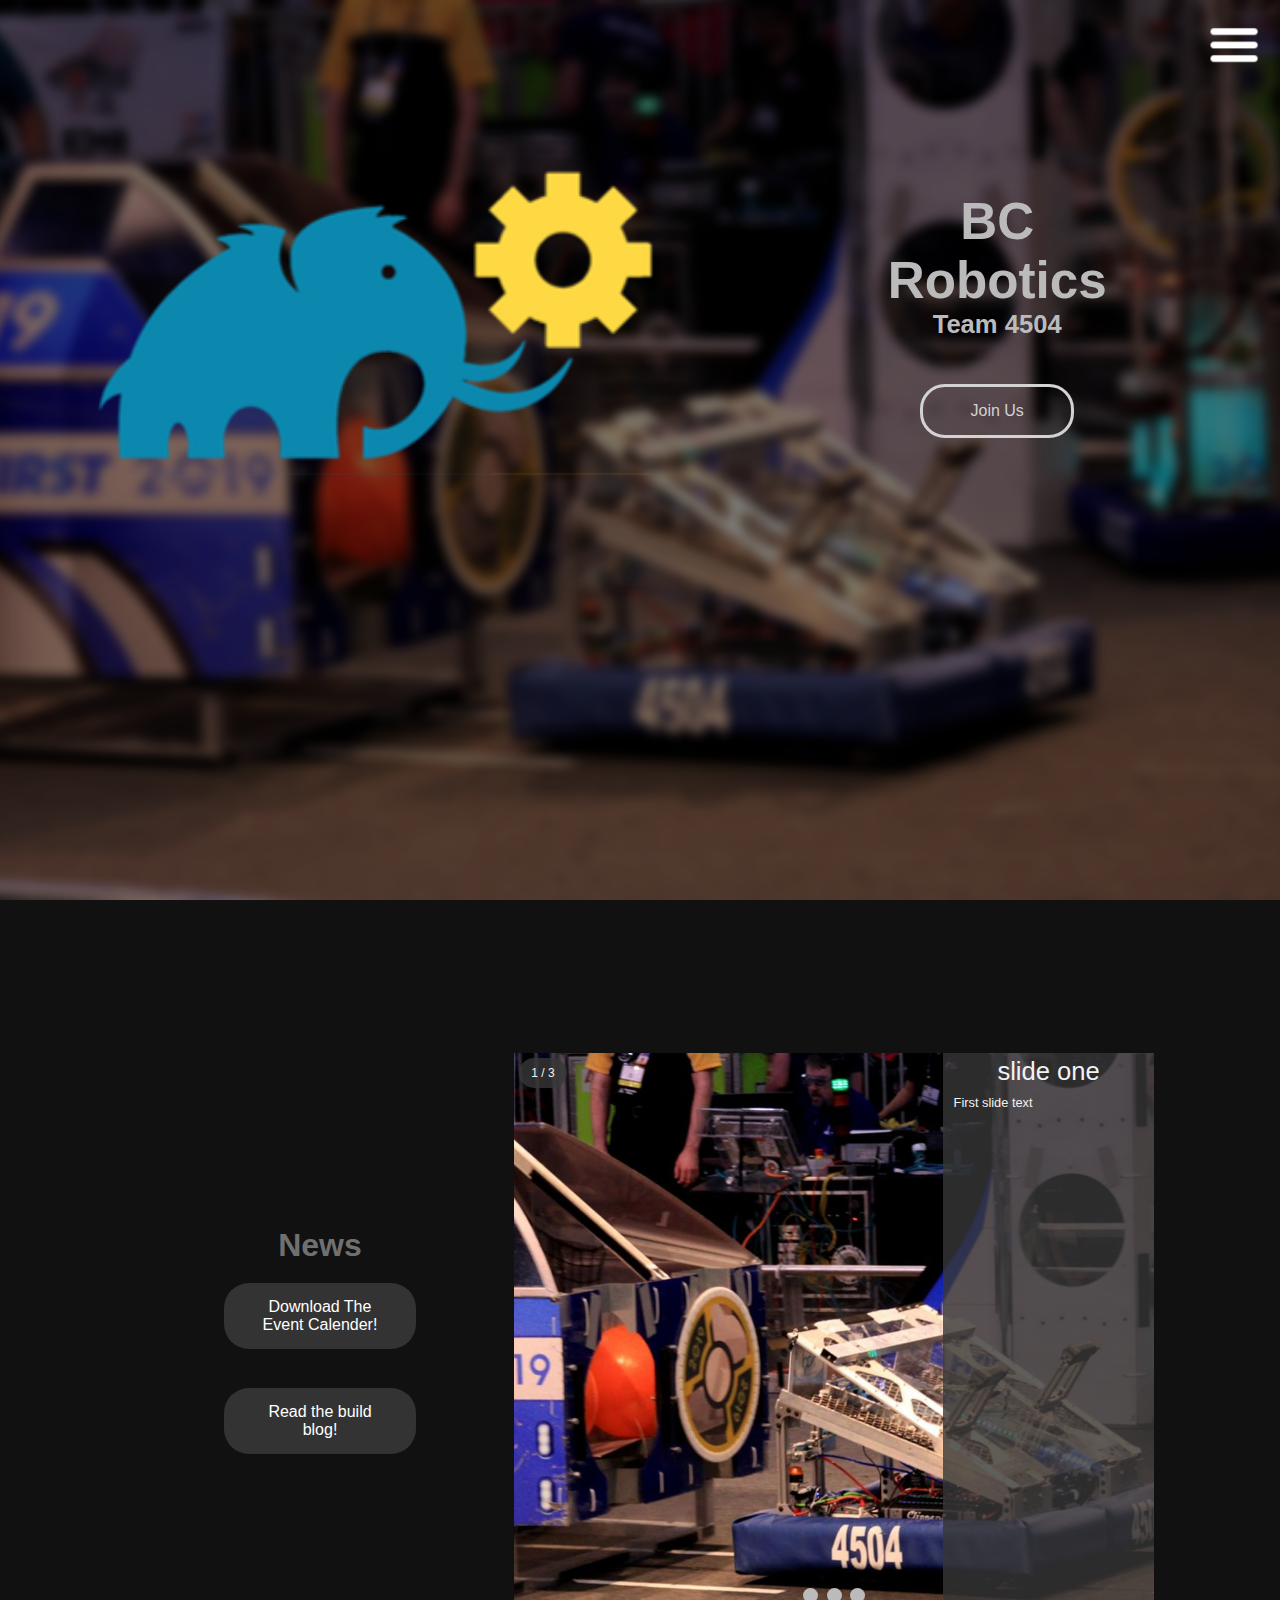
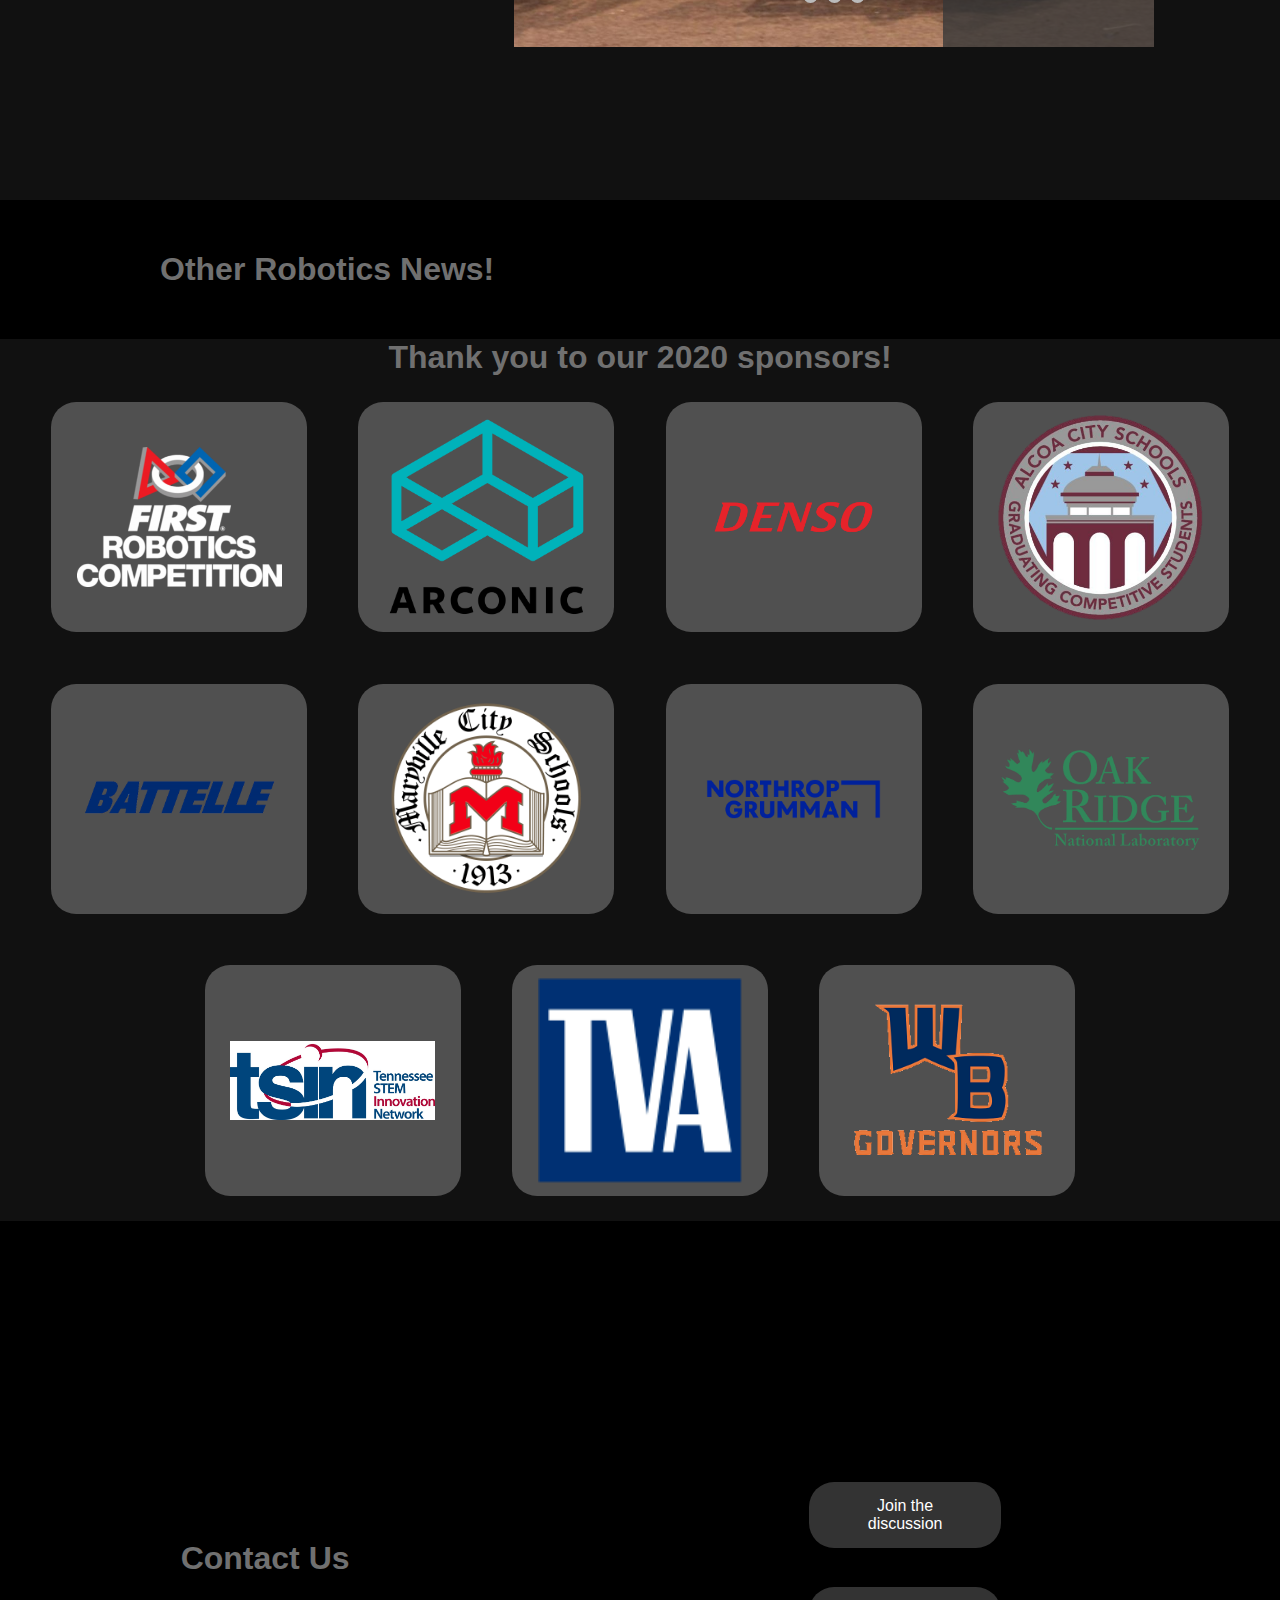
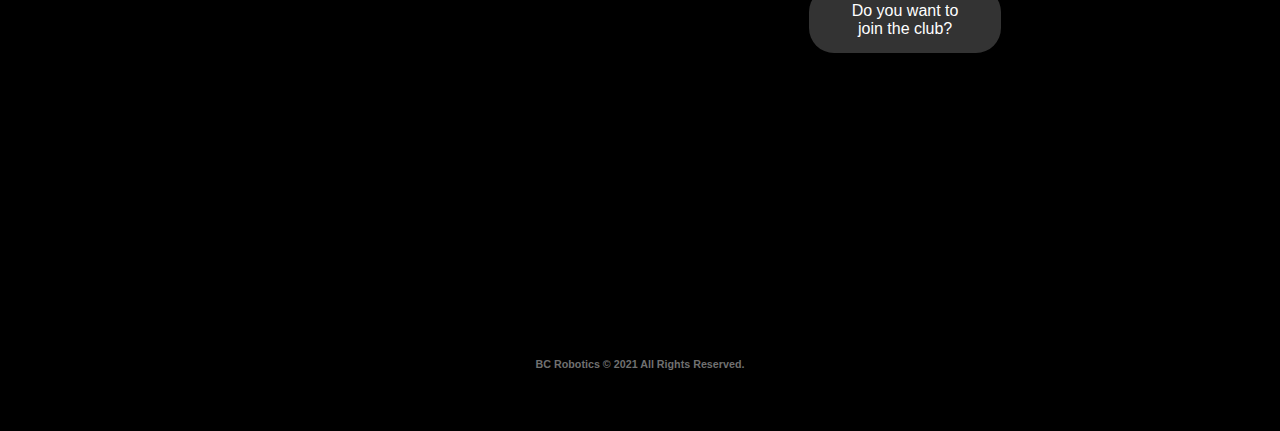
==== index.html @ b9dce3fc "Initial commit" ====
<!--
	TO-DO:
		GET OFFICIAL LOGOS
		FILL NEWS SLIDESHOW WITH CONTENT
		BETTERIZE THE BLOG PAGE?
-->
<!DOCTYPE html>
<html>
  <head>
    <meta charset="utf-8">
    <meta name="viewport" content="width=device-width">
    <title>BC Robotics</title>
		<link rel="icon" type="image/png" href="Images/4504Logos/BCRoboticsText.png">
    <link href="desktop.css" media="screen and (min-width: 900px)" rel="stylesheet" type="text/css" />
		<link href="mobile.css" media="screen and (max-width: 900px)" rel="stylesheet" type="text/css" />
  </head>
  <body id="body">
		<div id="topbar">

			<img id="hamburgerMenuIcon1" src="Images/icons/hamburgerMenuIcon.png" alt="hello">
		</div>
		<!-- navigation bar code start -->
		<div id="navbar">
			<img id="mammothLogo" src="Images/4504Logos/MammothLogo.png" alt="logo">
			<img id="hamburgerMenuIcon" src="Images/icons/hamburgerMenuIcon.png">
		</div>
		<!-- navigation bar end -->
		<div id="hamburgerMenuContainer">
			<div id="hamburgerMenu">
				<ul id="hamburgerMenuList">
					<li class="hamMenuItem"><a href="#news" class="hamburgerMenuLink">News</a></li>
					<li class="hamMenuItem"><a href="#sponsors" class="hamburgerMenuLink">Sponsors</a></li>
					<li class="hamMenuItem"><a href="https://www.thebluealliance.com/" class="hamburgerMenuLink" target="_Blank">Schedule</a></li>
					<li class="hamMenuItem"><a href="#contact" class="hamburgerMenuLink">Contact</a></li>
					<li id="joinUsHamburger" class="hamMenuItem"><a href="https://docs.google.com/forms/d/e/1FAIpQLSfBtnBe92Y_NIFXODOuqEao3xzNIFigf_Q8IIrsw1BoU9K3Dg/viewform?usp=sf_link" target="_blank" class="hamburgerMenuLink">Join Us</a></li>
					<li id="blogburg" class="hamMenuItem"><a href="Pages/blogPost/blog.html" class="hamburgerMenuLink">Blog</a></li>
				</ul>
			</div>
		</div>
		<div id="header">
			<div id="hContent">
				<img src="Images/4504Logos/MammothLogo.png" alt="logo" id="pageLogo">
				<div id="slogan">
					<h1 id="teamName">BC Robotics</h1>
					<h2 id="teamNumber">Team 4504</h2>
					<a href="https://docs.google.com/forms/d/e/1FAIpQLSfBtnBe92Y_NIFXODOuqEao3xzNIFigf_Q8IIrsw1BoU9K3Dg/viewform?usp=sf_link" target="_blank"><button id="joinUsSplash" class="rounded">Join 	Us</button></a>
				</div>
			</div>
      <!-- <img src="Images/icons/chevronDownWhite.png" alt="downarrow" id="arrowdown"> -->
		</div>
		<div id="body">
			<div id="newsDiv" class="section">
				<div id="news">
				<div id="buttonContainer">
					<h1 class="sectionTitles" id="newsTitle">News</h1>
					<div id="newsContainer">
						<button onclick="window.open('Files/cal.pdf','_blank')" type="button" id="caldown" class="newsButtons rounded">Download The Event Calender!</button>
						<button onclick="location.href='Pages/blogPost/blog.html'" type="button" id="blog" class="newsButtons rounded">Read the build blog!</button>
					</div>
				</div>
				<div id="slides-container">
					<div id="ssCounter" class="rounded">	- / - </div>
					<div class="newsText">
						<h3 id="ssTitle">Title Loading...</h3>
						<h6 id="ssText">Text Loading...</h6>
					</div>
					<div id="dotContainer" style="text-align:center">
						<span class="dot" onclick="showSlide(1)"></span> 
						<span class="dot" onclick="showSlide(2)"></span>
						<span class="dot" onclick="showSlide(3)"></span>
					</div>
				</div>
				</div>
			</div>

      <div id="externalNews">
				<div id="rssFeed">
        <h1 class="sectionTitles">Other Robotics News!</h1>
          <script src="//rss.bloople.net/?url=https%3A%2F%2Frobohub.org%2Ffeed%2F&detail=100&limit=5&type=js"></script>
				</div>
      </div> 

			<div id="sponsors">
        <div id="sponsorInfo" class="rounded">
					<h1 class="sectionTitles">Thank you to our 2020 sponsors!</h1>
        </div>
				<div id="ranks">
					<div class="sponsor rounded">
						<img src="Images/sponsors/FIRSTLogo.png" alt="First" class="sponsorImg">
					</div>
					<div class="sponsor rounded">
						<img src="Images/sponsors/arconicLogo.png" alt="Arconic" class="sponsorImg">
					</div>
					<div class="sponsor rounded">
						<img src="/Images/sponsors/densoLogo.png" alt="Denso" class="sponsorImg">
					</div>
					<div class="sponsor rounded">
						<img src="/Images/sponsors/alcoa.png" alt="Alcoa City Schools" class="sponsorImg">
					</div>
					<div class="sponsor rounded">
						<img src="/Images/sponsors/Battelle.png" alt="Battelle" class="sponsorImg">
					</div>
					<div class="sponsor rounded">
						<img src="/Images/sponsors/MCS.png" alt="Maryville City Schools" class="sponsorImg">
					</div>
					<div class="sponsor rounded">
						<img src="/Images/sponsors/northrop.png" alt="northrop" class="sponsorImg">
					</div>
					<div class="sponsor rounded">
						<img src="/Images/sponsors/oak ridge.png" alt="oak ridge national labs" class="sponsorImg">
					</div>
					<div class="sponsor rounded">
						<img src="/Images/sponsors/tsin.jpg" alt="TSIN" class="sponsorImg">
					</div>
					<div class="sponsor rounded">
						<img src="/Images/sponsors/TVA.png" alt="TVA" class="sponsorImg">
					</div>
					<div class="sponsor rounded">
						<img src="/Images/sponsors/wbGov.png" alt="William Blount High School" class="sponsorImg">
					</div>
				</div>
			</div>
			<div id="contact">
				<div id="contactContent">
					<h1 class="sectionTitles"> Contact Us</h1>
					<div id="socialLinks">
        	  <br>
						<div id="contactContainer">
							<!-- https://docs.google.com/forms/d/e/1FAIpQLSfBtnBe92Y_NIFXODOuqEao3xzNIFigf_Q8IIrsw1BoU9K3Dg/viewform?usp=sf_link -->
							<button onclick=" window.open('https://www.chiefdelphi.com/','_blank')" 	type="button" id="discussion" class="contactButtons rounded">Join the 	discussion</button>
							<button onclick="window.open('https://docs.google.com/forms/d/e/1FAIpQLSfBtnBe92Y_NIFXODOuqEao3xzNIFigf_Q8IIrsw1BoU9K3Dg/viewform?usp=sf_link','_blank')" 	type="button" id="discussion" class="contactButtons rounded">Do you want to join the club?</button>
						</div>
					</div>
				</div>
			</div>
		</div>
    <div id="footer">
 		 <h6 class="footerText">BC Robotics © 2021 All Rights Reserved.</h6>
		</div>
		<script src="script.js"></script>
  </body>
</html>
---- desktop.css ----
/* YELLOW: #FED548 */
/* BLUE: #0C88AE */
*{
	padding: 0px;
	margin: 0px;
  font-family: -apple-system, BlinkMacSystemFont, 'Segoe UI', Roboto, Oxygen, Ubuntu, Cantarell, 'Open Sans', 'Helvetica Neue', sans-serif;
	/* border: 1px solid #ff0000; */
}

.rounded{
	border-radius: 25px;
}

.section{
	height: 100vh;
}

.sectionTitles{
	color: #707070;
}

#logos{
	display: flex;
}

#mammothLogo{
	height:100%
}

#topbar{
	display: flex;
	justify-content: space-around;
	height: 10vh;
	width: 100%;
  top: 0px;
  z-index: 3;
  position: fixed;
}

/* this */
#navbar{
	display: flex;
	/* display: none; */
	justify-content: space-around;
	align-content: center;
	height: 10vh;
	width: 100%;
	top: -1200px;
  position: fixed;
	z-index: 3;
  font-family: -apple-system, BlinkMacSystemFont, 'Segoe UI', Roboto, Oxygen, Ubuntu, Cantarell, 'Open Sans', 'Helvetica Neue', sans-serif;
}

#hamburgerMenuList{
	list-style-type: none;
	padding-right: 1vw;
}
.hamburgerMenuLink{
	display: block;
  padding: 8px;
	height: 4vh;
	align-content: center;
  color: whitesmoke;
	text-decoration: none;
	font-size: 32px;	/* merged from hamburgerMenuItem class */
}

.hamburgerMenuLink:hover {
	background-color: rgba(30,30,30, 0.80);
}

#hamburgerMenuIcon1 {
 height: 6vh;
 z-index: 5;
 margin-top: auto;
 margin-bottom: auto;
 margin-left: auto;
 margin-right: 1.5vw;
 cursor: pointer;
}

#hamburgerMenuIcon {
 height: 6vh;
 z-index: 5;
 margin-top: auto;
 margin-bottom: auto;
 margin-left: auto;
 margin-right: 1.5vw;
 cursor: pointer;
 min-width: 50px;
}

#hamburgerMenuContainer {
	position: fixed;
	display: inherit;
	z-index: 2;
	right: 0vw;
}

#hamburgerMenu {
	position: sticky;
	display: none; 
	width: 25vw;
	padding-top: 10vh; /*If the top padding is unwanted, change this to "top: 10vh" */
	background-color: rgba(55,55,55, 0.80);
}

.hamMenuItem{
	padding-top: 5px;
	padding-bottom
}


#header{
	background-image: url('/Images/4504RobotBackground.png');
	/* background-color: #0C88AE; */
	background-color: #000000;
  background-repeat: no-repeat;
	background-size: cover;
	background-position: center bottom;
	background-attachment: fixed;
	height: 100vh;
	/* align-self: center; */
}

/* removed in html */
/* #arrowdown {
	display: block;
	position: fixed;
	margin-left: auto;
	margin-right: auto;
	margin-top: auto;
  width: 60px;
} */

#hContent{
	display: flex;
	align-items: center;
	justify-content: space-between;
	text-align: center;
	/* margin-bottom: -12vh; */
	padding-left: 5vw;
}

#slogan{
	margin: 15vw;
	/* width:  */
	color: lightgray;
}

#slogan h1{
	font-size: 4vw;
	color: #bbbbbb;
}

#slogan h2{
	font-size: 2vw;
	color: #bbbbbb;
}

#pageLogo{
	height: 25vw;
}

#joinUsSplash{
	font-size: 16px;
	margin-top: 5vh;
	padding: 15px 32px;
	text-align: center;
	width: 12vw;
	background: unset;
	border-color: lightgray;
	border: 3px;
	border-style: solid;
	color: lightgray;
	cursor: pointer;
}

#newsDiv{
	background-color: #111111;
	display: flex;
	align-items: center;
	justify-content: center;
	height: 100vh;
}

#news{
	background-color: #111111;
	display: flex;
	align-items: center;
	justify-content: space-between;
	/* height: 75vh; */
	text-align: center;
	padding-left: 5vw;
	padding-right: 5vw;
	padding-top: 0px;
	padding-bottom: 0px;
}

.newsButtons{
	background-color: #333333;
	width: 15vw;
	cursor: pointer;
  border: none;
  color: white;
  padding: 15px 32px;
  margin: 5%;
  text-align: center;
  text-decoration: none;
  display: inline-block;
  font-size: 16px;
}

#newsTitle{
	padding-left: 10vw;
	padding-right: 10vw;
}

#slides-container {
 	background-image: url("Images/photos/robo.jpg");
 	height: 66vh;
 	width: 50vw;
 	background-size: cover;
 	background-position: center;
  background-repeat: no-repeat;
  max-width: 1000px;
  position: relative;
  margin: auto;
}

.newsText {
  color: #f2f2f2;
  font-size: 15px;
  position: absolute;
	display: block;
	top: 0px;
	margin-left: 67%;
  width: 33%;
	height:  100%;
	max-height: 1000px;
  text-align: center;
	padding-bottom: auto;
	background-color: rgba(55,55,55, 0.80);
	
}

/* Number text (1/3 etc) */
#ssCounter {
  color: #f2f2f2;
	background-color: rgba(55,55,55, 0.80);
  font-size: 12px;
  padding: 8px 12px;
  position: absolute;
  margin-top: 5px;
	margin-left: 5px;
}

#ssTitle {
	font: 1em arial;
	display: block;
	position: relative;
	font-size: 2vw;
	margin-top: 2%;
	margin-bottom: 4%;
	margin-left: auto;
	margin-right: auto;
	width: 90%;
	text-align: center;
}

#ssText {
	font: 1em arial;
	display: block;
	position: relative;
	font-size: 1vw;
	margin: auto;
	width: 90%;
	height: 80%;
	padding-left: 0.5vw;
	padding-right: 0.5vw;
	text-align: left;
	overflow: hidden;
	text-overflow: ellipsis;

}

#dotContainer{
	display: inline-block;
	position:relative;
	top: 90%;
}

.dot {
  cursor: pointer;
  height: 15px;
  width: 15px;
	margin: 0 2px;
  background-color: #bbb;
  border-radius: 50%;
  display: inline-block;
	position: relative;
  transition: background-color 0.6s ease;
}

.active, .dot:hover {
  background-color: #717171;
}

.fade {
  -webkit-animation-name: fade;
  -webkit-animation-duration: 1.5s;
  animation-name: fade;
  animation-duration: 1.5s;
}

@-webkit-keyframes fade {
  from {opacity: .4} 
  to {opacity: 1}
}

@keyframes fade {
  from {opacity: .4} 
  to {opacity: 1}
}

@media only screen and (max-width: 300px) {
  .prev, .next,.text {font-size: 11px}
}

#externalNews{
	display: flex;
	justify-content: center;
	background-color: #000000;
	padding: 4%
}

#rssFeed{
	width: 75vw;
}

.feed-title a:link{
	color: #808080;
}
.feed-title a:visited{
	color: #757575;
}
.feed-title a:hover{
	color: #909090;
}
.feed-title a:active{
	color: #bbbbbb;
}

.feed-item-title a:link{
	color: #808080;
}
.feed-item-title a:visited{
	color: #757575;
}
.feed-item-title a:hover{
	color: #909090;
}
.feed-item-title a:active{
	color: #bbbbbb;
}

.feed-item-desc{
	color: #707070;
}

#rssFeed p{
	color: #707070;
	margin-bottom: 3vh;
}

container{
	width: 20vw;
}

#ranks{
	display: flex;
	justify-content: center;
	flex-wrap: wrap;
}

#sponsors{
	background-color: #111111;
	text-align: center;
  font-family: -apple-system, BlinkMacSystemFont, 'Segoe UI', Roboto, Oxygen, Ubuntu, Cantarell, 'Open Sans', 'Helvetica Neue', sans-serif;
}

.brandRank{
	color: #111111;
	margin-bottom: 30%
}

.sponsor{
	display: flex;
	align-items: center;
	justify-content: center;
	width: 20vw;
	height: 18vw;
	background-color: #505050;
	margin: 2%;
}

.sponsorImg{
	width: 80%;
}

#contact{
	widows: 100%;
	height: 75vh;
	text-align: center;
}

#contactContent{
	display: flex;
	justify-content: space-around;
	align-items: center;
	background-color: #000000;
	border: none;
  text-decoration: none;
	width: 100%;
	height: 100%;
}

.contactButtons{
	background-color: #333333;
	width: 15vw;
	cursor: pointer;
  border: none;
  color: white;
  padding: 15px 32px;
  margin: 5%;
  text-align: center;
  text-decoration: none;
  display: inline-block;
  font-size: 16px;

}

#socialList{
	list-style-type: none;
}

.socialItem{
	font-size: 42px;
}

.socialLogo{
	width: 2vw;
}


#footer {
	display: flex;
	align-items: center;
	background-color: black;
  justify-content: center;
	height: 15vh;
  font-family: -apple-system, BlinkMacSystemFont, 'Segoe UI', Roboto, Oxygen, Ubuntu, Cantarell, 'Open Sans', 'Helvetica Neue', sans-serif;
}

.footerText{
	color: #707070;
}
---- mobile.css ----
/* YELLOW: #FED548 */
/* BLUE: #0C88AE */
*{
	padding: 0px;
	margin: 0px;
  font-family: -apple-system, BlinkMacSystemFont, 'Segoe UI', Roboto, Oxygen, Ubuntu, Cantarell, 'Open Sans', 'Helvetica Neue', sans-serif;
	/* border: 1px solid #ff0000; */
}

.rounded{
	border-radius: 25px;
}

.section{
	height: 100vh;
	min-height: 120vw;
}

.sectionTitles{
	color: #707070;
}

#logos{
	display: flex;
}

#mammothLogo{
	height:100%
}

/* removed in html
#arrowdown {
	display: flex;
	align-items: center;
  width: 60px;

} */


#topbar{
	display: flex;
	justify-content: space-around;
	height: 10vh;
	width: 100%;
  top: 0px;
  z-index: 3;
  position: fixed;
}

/* this */
#navbar{
	display: flex;
	/* display: none; */
	justify-content: space-around;
	align-content: center;
	height: 10vh;
	width: 100%;
	top: -1200px;
  position: fixed;
	z-index: 3;
  font-family: -apple-system, BlinkMacSystemFont, 'Segoe UI', Roboto, Oxygen, Ubuntu, Cantarell, 'Open Sans', 'Helvetica Neue', sans-serif;
}

#hamburgerMenuList{
	list-style-type: none;
	padding-right: 1vw;
}
.hamburgerMenuLink{
	display: block;
	text-align: center;
  padding: 8px;
	height: 4vh;
	align-content: center;
  color: whitesmoke;
	text-decoration: none;
	font-size: 32px;	/* merged from hamburgerMenuItem class */
}

.hamburgerMenuLink:hover {
	background-color: rgba(30,30,30, 0.80);
}

#hamburgerMenuIcon1 {
 height: 6vh;
 z-index: 5;
 margin-top: auto;
 margin-bottom: auto;
 margin-left: auto;
 margin-right: 1.5vw;
 cursor: pointer;
}

#hamburgerMenuIcon {
 height: 6vh;
 z-index: 5;
 margin-top: auto;
 margin-bottom: auto;
 margin-left: auto;
 margin-right: 1.5vw;
 cursor: pointer;
}

#hamburgerMenuContainer {
	position: fixed;
	display: inherit;
	z-index: 2;
	right: 0vw;
}

#hamburgerMenu {
	position: sticky;
	display: none; 
	width: 100vw;
	padding-top: 10vh; /*If the top padding is unwanted, change this to "top: 10vh" */
	background-color: rgba(55,55,55, 0.80);
}

#header{
	background-image: url('/Images/4504RobotBackground.png');
	background-color: #000000;
  background-repeat: no-repeat;
	background-size: cover;
	background-position: center bottom;
	background-attachment: fixed;
	height: 100vh;
	min-height:120vw;
	display: flex;
	align-items: center;
}

#arrowdown {
	display: block;
	margin-left: auto;
	margin-right: auto;
  width: 60px;

}

#hContent{
	text-align: center;
}



#slogan{
	margin: 15vw;
	/* width:  */
	color: lightgray;
}

#slogan h1{
	font-size: 2.5rem;
	color: #bbbbbb;
}

#slogan h2{
	font-size: 1.9rem;
	color: #bbbbbb;
}

#pageLogo{
	height: 50vw;
}

#joinUsSplash{
	font-size: 1.4rem;
	margin-top: 5vh;
	padding: 15px 32px;
	text-align: center;
	width: 35vw;
	background: unset;
	border-color: lightgray;
	border: 3px;
	border-style: solid;
	color: lightgray;
	cursor: pointer;
}

#newsDiv{
	background-color: #111111;
	display: flex;
	align-items: center;
	justify-content: center;
	height: 100vh;
}

#news{
	align-content: center;
	text-align: center;
	/* padding-left: 5vw;
	padding-right: 5vw;
	padding-top: 0px;
	padding-bottom: 0px; */
}

#newsTitle{
	padding-left: 10vw;
	padding-right: 10vw;
}

.newsButtons{
	background-color: #333333;
	width: 39vw;
	height: 30vw;
	cursor: pointer;
  border: none;
  color: white;
  padding: 3vw ;
  margin: 5%;
  text-align: center;
  text-decoration: none;
  display: inline-block;
  font-size: 5vw;
}

/* .newsButtons{
	background-color: #333333;
	width: 35vw;
	height: 30vw;
	cursor: pointer;
  border: none;
  color: white;
  padding: 15px 32px;
  margin: 5%;
  text-align: center;
  text-decoration: none;
  display: inline-block;
  font-size: 4vw;
}
 */

#slides-container {
 	background-image: url("Images/photos/robo.jpg");
 	height: 60vh;
 	width: 80vw;
 	background-size: cover;
 	background-position: center;
  background-repeat: no-repeat;
  position: relative;
  margin: auto;
}

/* original from desktop

#slides-container {
 	background-image: url("Images/photos/robo.jpg");
 	height: 66vh;
 	width: 50vw;
 	background-size: cover;
 	background-position: center;
  background-repeat: no-repeat;
  max-width: 1000px;
  position: relative;
  margin: auto;
}
 */


.newsText {
  color: #f2f2f2;
  font-size: 15px;
  position: absolute;
	display: block;
  width: 100%;
	top: 50%;
	height: 50%;
  text-align: center;
	background-color: rgba(55,55,55, 0.80);
	
}

#newsContainer{
	display: flex;
	align-content: center;
}

/* Number text (1/3 etc) */
#ssCounter {
  color: #f2f2f2;
	background-color: rgba(55,55,55, 0.80);
  font-size: 12px;
  padding: 8px 12px;
  position: absolute;
  margin-top: 5px;
	margin-left: 5px;
}

#ssTitle {
	font: 1em arial;
	display: block;
	position: relative;
	font-size: 7.5vw;
	margin-top: 2%;
	margin-bottom: 4%;
	margin-left: auto;
	margin-right: auto;
	width: 90%;
	text-align: center;
}

#ssText {
	font: 1em arial;
	display: block;
	position: relative;
	font-size: 6vw;
	margin: auto;
	width: 90%;
	height: 80%;
	padding-left: 0.5vw;
	padding-right: 0.5vw;
	text-align: left;
	overflow: hidden;
	text-overflow: ellipsis;

}

#dotContainer{
	background-color: rgba(55,55,55, 0.80);
	border-radius: 25px;
  font-size: 12px;
  padding: 7px 12px;
	width: 81px;
  position: relative;
	top: 5px;
	margin-right: 5px;
	margin-left: auto;
	justify-content: space-between;
}

/*
#dotContainer{
	display: inline-block;
	position:relative;
	top: 90%;
}
*/

.dot {
  cursor: pointer;
  height: 15px;
  width: 15px;
	margin: 0 2px;
  background-color: #bbb;
  border-radius: 50%;
  display: inline-block;
	position: relative;
  transition: background-color 0.6s ease;
}

.active, .dot:hover {
  background-color: #717171;
}

.fade {
  -webkit-animation-name: fade;
  -webkit-animation-duration: 1.5s;
  animation-name: fade;
  animation-duration: 1.5s;
}

@-webkit-keyframes fade {
  from {opacity: .4} 
  to {opacity: 1}
}

@keyframes fade {
  from {opacity: .4} 
  to {opacity: 1}
}

@media only screen and (max-width: 300px) {
  .prev, .next,.text {font-size: 11px}
}

#externalNews{
	display: flex;
	justify-content: center;
	background-color: #000000;
	padding: 4%
}

#rssFeed{
	width: 75vw;
}

.feed-title a:link{
	color: #808080;
}
.feed-title a:visited{
	color: #757575;
}
.feed-title a:hover{
	color: #909090;
}
.feed-title a:active{
	color: #bbbbbb;
}

.feed-item-title a:link{
	color: #808080;
}
.feed-item-title a:visited{
	color: #757575;
}
.feed-item-title a:hover{
	color: #909090;
}
.feed-item-title a:active{
	color: #bbbbbb;
}

.feed-item-desc{
	color: #707070;
}

#rssFeed p{
	color: #707070;
	margin-bottom: 3vh;
}

container{
	width: 20vw;
}

#ranks{
	display: flex;
	justify-content: center;
	flex-wrap: wrap;
}

#sponsors{
	background-color: #111111;
	text-align: center;
  font-family: -apple-system, BlinkMacSystemFont, 'Segoe UI', Roboto, Oxygen, Ubuntu, Cantarell, 'Open Sans', 'Helvetica Neue', sans-serif;
}

.brandRank{
	color: #111111;
	margin-bottom: 30%
}

.sponsor{
	display: flex;
	align-items: center;
	justify-content: center;
	/* 20 */
	width: 40vw;
	/* 18 */
	height: 33vw;
	/* padding: 100%; */
	background-color: #505050;
	margin: 2%;
}

.sponsorImg{
	width: 80%;
}

#contact{
	display: flex;
	justify-content: space-around;
	align-items: center;
	/* text-align: center; */
	background-color: #000000;
	border: none;
  text-decoration: none;
	height: 75vh;
}

#contactContent{
	text-align: center;
}

.contactButtons{
	background-color: #333333;
	width: 35vw;
	height: 30vw;
	cursor: pointer;
  border: none;
  color: white;
  /* padding: 15px 32px; */
	/* padding: auto; */
  margin: 5%;
  text-align: center;
  text-decoration: none;
  display: inline-block;
  font-size: 5vw;
}

#contactContainer{
	display: flex;
	justify-content: center;
	/* align-items: center; */
}

#socialList{
	list-style-type: none;
}

.socialItem{
	font-size: 42px;
}

.socialLogo{
	width: 2vw;
}


#footer {
	display: flex;
	align-items: center;
	background-color: black;
  justify-content: center;
	height: 15vh;
  font-family: -apple-system, BlinkMacSystemFont, 'Segoe UI', Roboto, Oxygen, Ubuntu, Cantarell, 'Open Sans', 'Helvetica Neue', sans-serif;
}

.footerText{
	color: #707070;
}
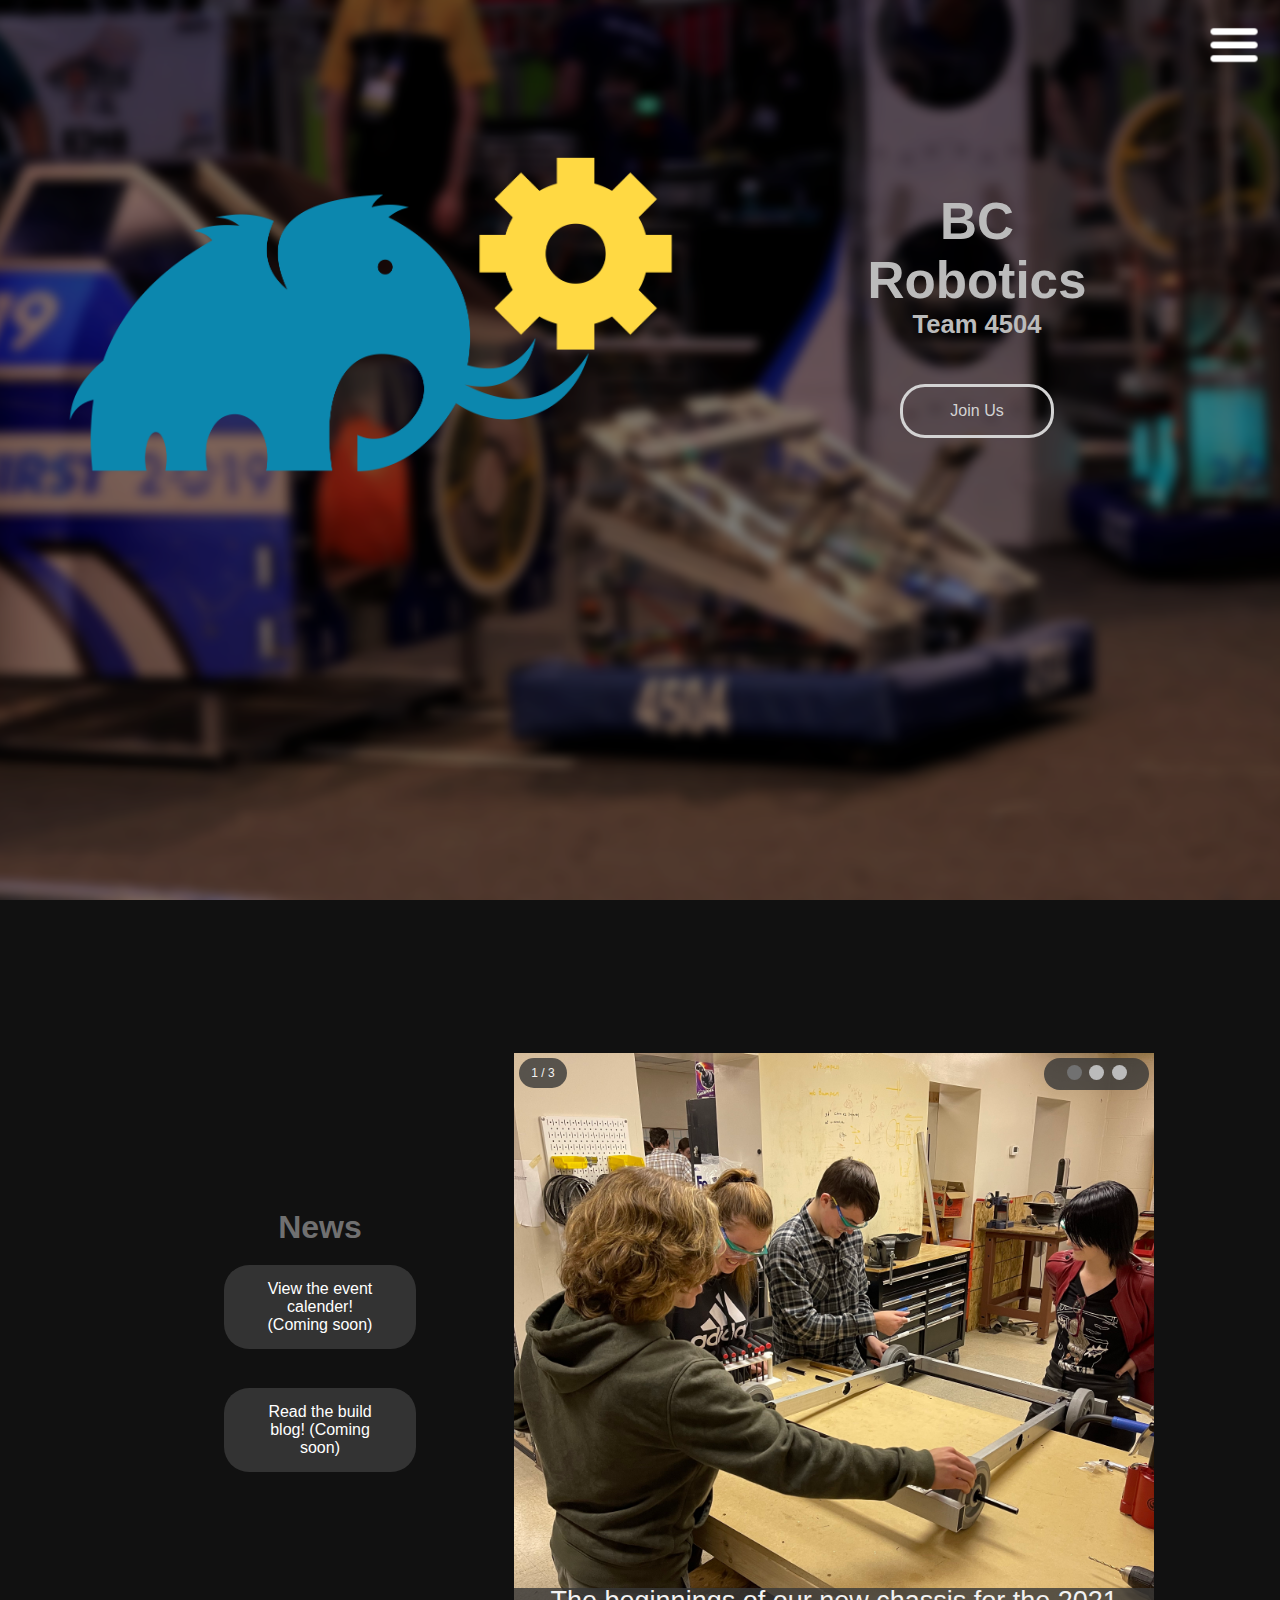
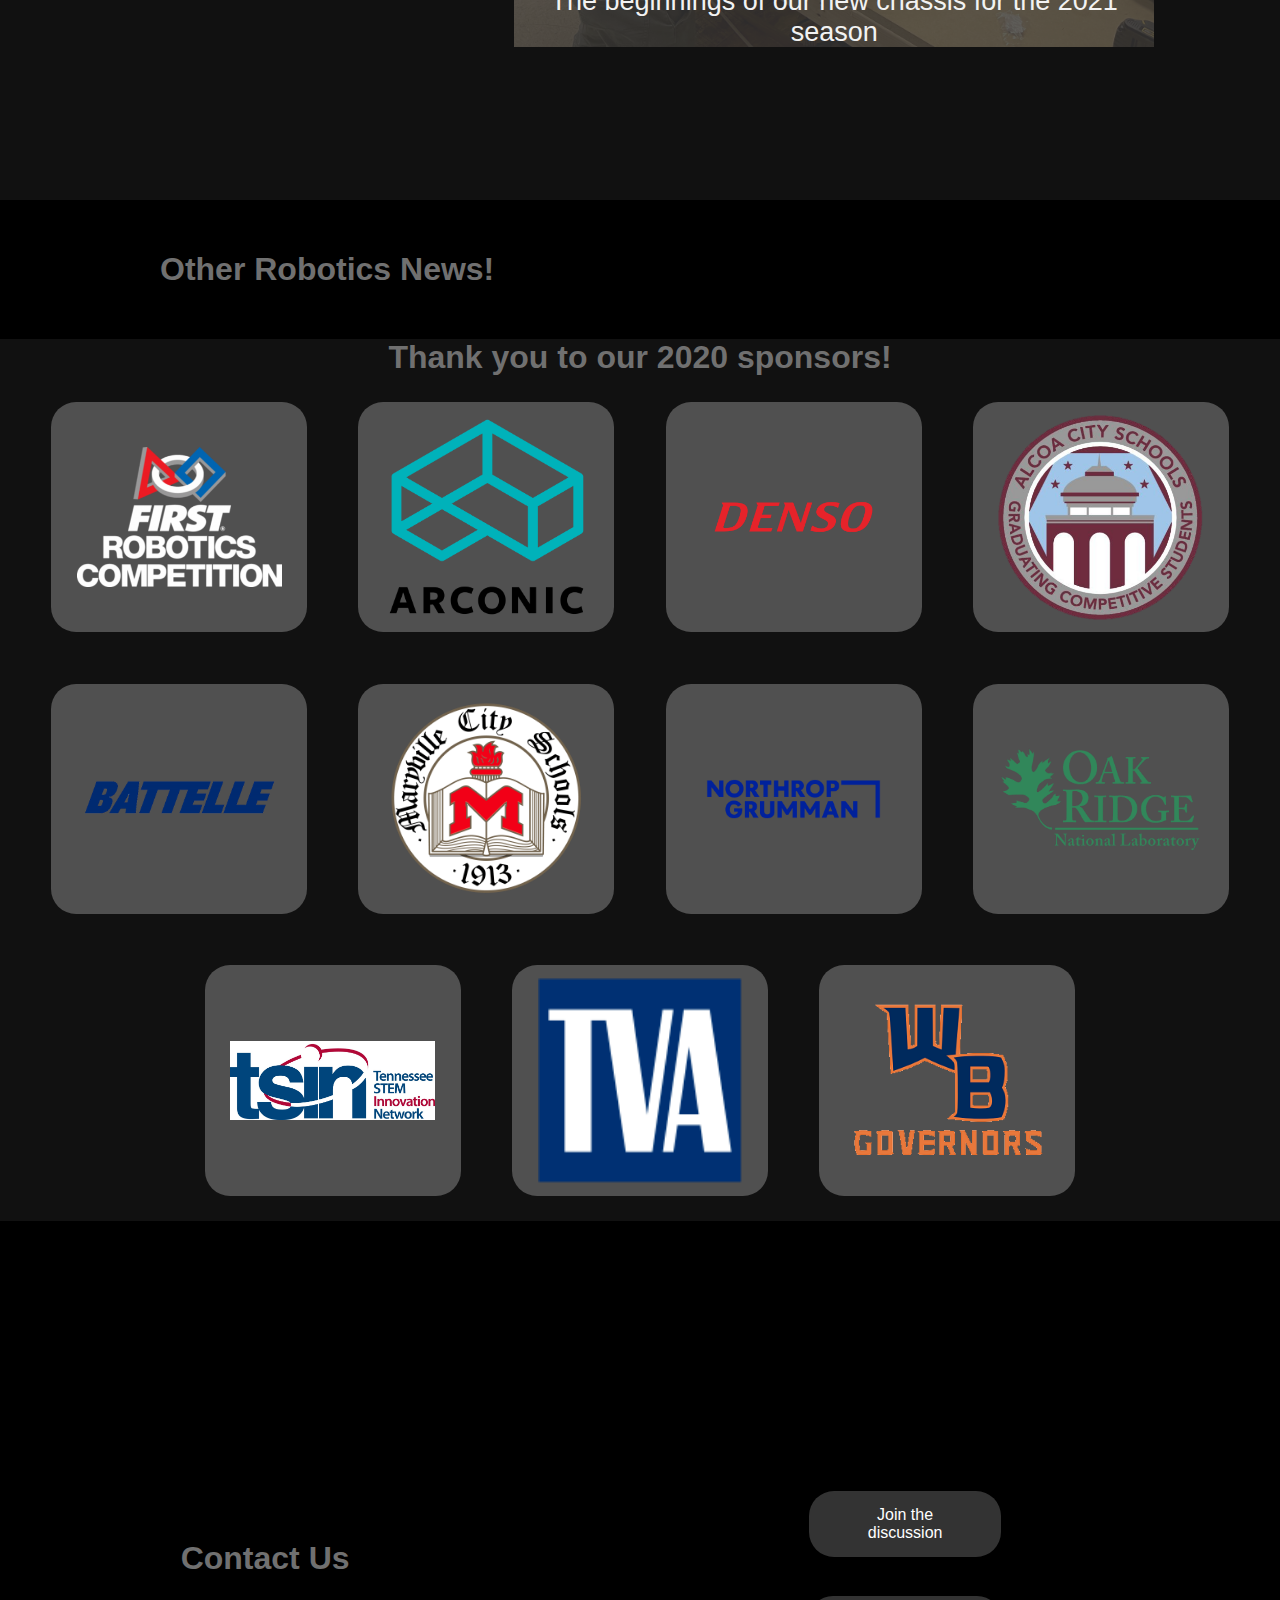
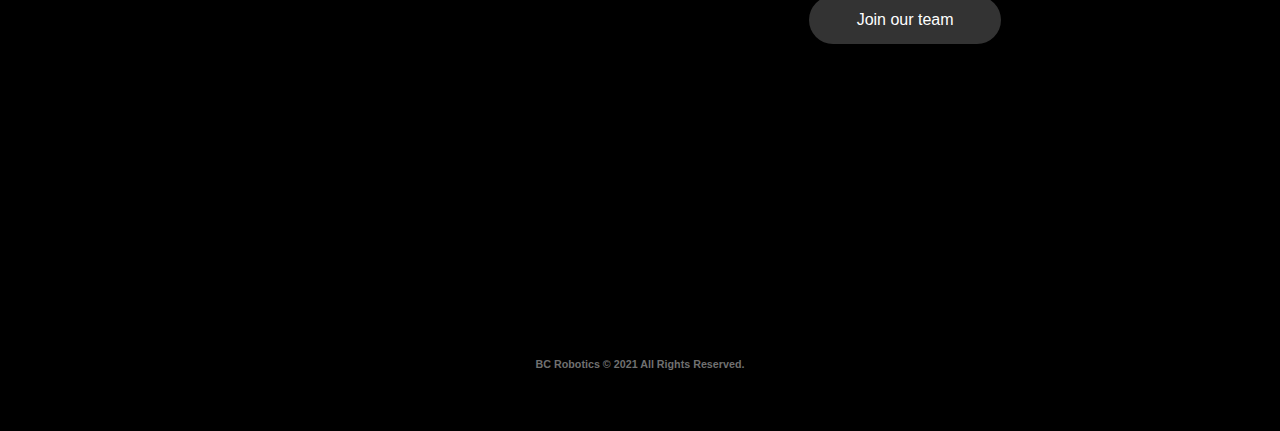
==== commit f000fbd3: "EVERYTHING!!!" ====
--- a/index.html
+++ b/index.html
@@ -1,42 +1,48 @@
 <!--
-	TO-DO:
-		GET OFFICIAL LOGOS
-		FILL NEWS SLIDESHOW WITH CONTENT
-		BETTERIZE THE BLOG PAGE?
--->
+#		    _/  _/    _/_/_/_/    _/    _/  _/   
+#		   _/  _/    _/        _/  _/  _/  _/    
+#		  _/_/_/_/  _/_/_/    _/  _/  _/_/_/_/   
+#		     _/          _/  _/  _/      _/      
+#		    _/    _/_/_/      _/        _/  
+ -->
+
 <!DOCTYPE html>
 <html>
   <head>
     <meta charset="utf-8">
     <meta name="viewport" content="width=device-width">
     <title>BC Robotics</title>
-		<link rel="icon" type="image/png" href="Images/4504Logos/BCRoboticsText.png">
+		<link rel="icon" type="image/png" href="Images/4504Logos/LogoStackNoMammoth.png">
     <link href="desktop.css" media="screen and (min-width: 900px)" rel="stylesheet" type="text/css" />
 		<link href="mobile.css" media="screen and (max-width: 900px)" rel="stylesheet" type="text/css" />
   </head>
+
+
+
   <body id="body">
+		<!-- TOPBAR ########################################-->
 		<div id="topbar">
-
 			<img id="hamburgerMenuIcon1" src="Images/icons/hamburgerMenuIcon.png" alt="hello">
 		</div>
-		<!-- navigation bar code start -->
+		<!-- NAVBAR ########################################-->
 		<div id="navbar">
-			<img id="mammothLogo" src="Images/4504Logos/MammothLogo.png" alt="logo">
+			<img id="mammothLogo" src="Images/4504Logos/MammothLogoWhite.png" alt="logo">
 			<img id="hamburgerMenuIcon" src="Images/icons/hamburgerMenuIcon.png">
 		</div>
-		<!-- navigation bar end -->
+		<!-- HAMBURGER MENU ########################################-->
 		<div id="hamburgerMenuContainer">
 			<div id="hamburgerMenu">
-				<ul id="hamburgerMenuList">
-					<li class="hamMenuItem"><a href="#news" class="hamburgerMenuLink">News</a></li>
-					<li class="hamMenuItem"><a href="#sponsors" class="hamburgerMenuLink">Sponsors</a></li>
-					<li class="hamMenuItem"><a href="https://www.thebluealliance.com/" class="hamburgerMenuLink" target="_Blank">Schedule</a></li>
-					<li class="hamMenuItem"><a href="#contact" class="hamburgerMenuLink">Contact</a></li>
-					<li id="joinUsHamburger" class="hamMenuItem"><a href="https://docs.google.com/forms/d/e/1FAIpQLSfBtnBe92Y_NIFXODOuqEao3xzNIFigf_Q8IIrsw1BoU9K3Dg/viewform?usp=sf_link" target="_blank" class="hamburgerMenuLink">Join Us</a></li>
-					<li id="blogburg" class="hamMenuItem"><a href="Pages/blogPost/blog.html" class="hamburgerMenuLink">Blog</a></li>
-				</ul>
+				<a href="#news" class="hamburgerMenuLink">News</a>
+				<a href="#sponsors" class="hamburgerMenuLink">Sponsors</a>
+				<a href="https://www.thebluealliance.com/" class="hamburgerMenuLink" target="_Blank">Schedule</a>
+				<a href="#contact" class="hamburgerMenuLink">Contact</a></li>
+				<a href="https://docs.google.com/forms/d/e/1FAIpQLSfBtnBe92Y_NIFXODOuqEao3xzNIFigf_Q8IIrsw1BoU9K3Dg/viewform?usp=sf_link" target="_blank" id="joinUsHamburger" class="hamburgerMenuLink">Join Us</a>
+				<a id="blogburg" class="hamburgerMenuLink">Blog (Coming soon)</a>
+				<!-- When build block is released, add href="Pages/blogPost/blog.html" to the line above and remove disabled class -->
 			</div>
 		</div>
+
+		<!-- HEADER ########################################-->
 		<div id="header">
 			<div id="hContent">
 				<img src="Images/4504Logos/MammothLogo.png" alt="logo" id="pageLogo">
@@ -48,14 +54,18 @@
 			</div>
       <!-- <img src="Images/icons/chevronDownWhite.png" alt="downarrow" id="arrowdown"> -->
 		</div>
+
 		<div id="body">
+			<!-- NEWS ########################################-->
 			<div id="newsDiv" class="section">
 				<div id="news">
 				<div id="buttonContainer">
 					<h1 class="sectionTitles" id="newsTitle">News</h1>
 					<div id="newsContainer">
-						<button onclick="window.open('Files/cal.pdf','_blank')" type="button" id="caldown" class="newsButtons rounded">Download The Event Calender!</button>
-						<button onclick="location.href='Pages/blogPost/blog.html'" type="button" id="blog" class="newsButtons rounded">Read the build blog!</button>
+						<button type="button" id="caldown" class="newsButtons rounded disabled">View the event calender! (Coming soon)</button>
+						<!-- When event calander is released, add onclick="window.open('Files/cal.pdf','_blank')" to the line above and remove disabled class -->
+						<button type="button" id="blog" class="newsButtons rounded disabled">Read the build blog! (Coming soon)</button>
+						<!-- When build blog is released, add onclick="location.href='Pages/blogPost/blog.html'" to the line above and remove disabled class -->
 					</div>
 				</div>
 				<div id="slides-container">
@@ -73,6 +83,7 @@
 				</div>
 			</div>
 
+			<!-- EXTERNAL NEWS ########################################-->
       <div id="externalNews">
 				<div id="rssFeed">
         <h1 class="sectionTitles">Other Robotics News!</h1>
@@ -80,6 +91,7 @@
 				</div>
       </div> 
 
+			<!-- SPONSORS ########################################-->
 			<div id="sponsors">
         <div id="sponsorInfo" class="rounded">
 					<h1 class="sectionTitles">Thank you to our 2020 sponsors!</h1>
@@ -120,6 +132,8 @@
 					</div>
 				</div>
 			</div>
+
+			<!-- CONTACT ########################################-->
 			<div id="contact">
 				<div id="contactContent">
 					<h1 class="sectionTitles"> Contact Us</h1>
@@ -128,12 +142,14 @@
 						<div id="contactContainer">
 							<!-- https://docs.google.com/forms/d/e/1FAIpQLSfBtnBe92Y_NIFXODOuqEao3xzNIFigf_Q8IIrsw1BoU9K3Dg/viewform?usp=sf_link -->
 							<button onclick=" window.open('https://www.chiefdelphi.com/','_blank')" 	type="button" id="discussion" class="contactButtons rounded">Join the 	discussion</button>
-							<button onclick="window.open('https://docs.google.com/forms/d/e/1FAIpQLSfBtnBe92Y_NIFXODOuqEao3xzNIFigf_Q8IIrsw1BoU9K3Dg/viewform?usp=sf_link','_blank')" 	type="button" id="discussion" class="contactButtons rounded">Do you want to join the club?</button>
+							<button onclick="window.open('https://docs.google.com/forms/d/e/1FAIpQLSfBtnBe92Y_NIFXODOuqEao3xzNIFigf_Q8IIrsw1BoU9K3Dg/viewform?usp=sf_link','_blank')" 	type="button" id="discussion" class="contactButtons rounded">Join our team</button>
 						</div>
 					</div>
 				</div>
 			</div>
 		</div>
+
+		<!-- FOOTER ########################################-->
     <div id="footer">
  		 <h6 class="footerText">BC Robotics © 2021 All Rights Reserved.</h6>
 		</div>
--- a/desktop.css
+++ b/desktop.css
@@ -1,5 +1,10 @@
 /* YELLOW: #FED548 */
 /* BLUE: #0C88AE */
+
+
+/* Global styles ########################################*/
+
+
 *{
 	padding: 0px;
 	margin: 0px;
@@ -23,8 +28,15 @@
 	display: flex;
 }
 
+
+/* Navbar styles ########################################*/
+
+
 #mammothLogo{
-	height:100%
+	height:80%;
+	padding: 5px;
+	padding-left: 10px;
+	margin-right: auto;
 }
 
 #topbar{
@@ -37,7 +49,6 @@
   position: fixed;
 }
 
-/* this */
 #navbar{
 	display: flex;
 	/* display: none; */
@@ -51,15 +62,11 @@
   font-family: -apple-system, BlinkMacSystemFont, 'Segoe UI', Roboto, Oxygen, Ubuntu, Cantarell, 'Open Sans', 'Helvetica Neue', sans-serif;
 }
 
-#hamburgerMenuList{
-	list-style-type: none;
-	padding-right: 1vw;
-}
 .hamburgerMenuLink{
 	display: block;
   padding: 8px;
-	height: 4vh;
 	align-content: center;
+	justify-content: center;
   color: whitesmoke;
 	text-decoration: none;
 	font-size: 32px;	/* merged from hamburgerMenuItem class */
@@ -71,7 +78,7 @@
 
 #hamburgerMenuIcon1 {
  height: 6vh;
- z-index: 5;
+ z-index: 10;
  margin-top: auto;
  margin-bottom: auto;
  margin-left: auto;
@@ -81,14 +88,16 @@
 
 #hamburgerMenuIcon {
  height: 6vh;
- z-index: 5;
  margin-top: auto;
  margin-bottom: auto;
  margin-left: auto;
  margin-right: 1.5vw;
  cursor: pointer;
- min-width: 50px;
-}
+}
+
+
+/* Hamburger menu styles ########################################*/
+
 
 #hamburgerMenuContainer {
 	position: fixed;
@@ -105,10 +114,8 @@
 	background-color: rgba(55,55,55, 0.80);
 }
 
-.hamMenuItem{
-	padding-top: 5px;
-	padding-bottom
-}
+
+/* Header styles ########################################*/
 
 
 #header{
@@ -123,15 +130,6 @@
 	/* align-self: center; */
 }
 
-/* removed in html */
-/* #arrowdown {
-	display: block;
-	position: fixed;
-	margin-left: auto;
-	margin-right: auto;
-	margin-top: auto;
-  width: 60px;
-} */
 
 #hContent{
 	display: flex;
@@ -175,6 +173,10 @@
 	color: lightgray;
 	cursor: pointer;
 }
+
+
+/* News styles ########################################*/
+
 
 #newsDiv{
 	background-color: #111111;
@@ -226,6 +228,7 @@
   max-width: 1000px;
   position: relative;
   margin: auto;
+	transition: background-image 0.5s ease;
 }
 
 .newsText {
@@ -233,14 +236,12 @@
   font-size: 15px;
   position: absolute;
 	display: block;
-	top: 0px;
-	margin-left: 67%;
-  width: 33%;
-	height:  100%;
-	max-height: 1000px;
+  width: 100%;
+	height:	10%;
+	top: 90%;
   text-align: center;
-	padding-bottom: auto;
 	background-color: rgba(55,55,55, 0.80);
+	justify-content: center;
 	
 }
 
@@ -256,21 +257,20 @@
 }
 
 #ssTitle {
+	font: 100% arial;
+	display: flex;
+	position: relative;
+	font-size: 3vh;
+  justify-content: center;
+  align-items: center;
+	height: 6.6vh;
+	width: 100%;
+	text-align: center;
+}
+
+#ssText {				//Depricated
 	font: 1em arial;
-	display: block;
-	position: relative;
-	font-size: 2vw;
-	margin-top: 2%;
-	margin-bottom: 4%;
-	margin-left: auto;
-	margin-right: auto;
-	width: 90%;
-	text-align: center;
-}
-
-#ssText {
-	font: 1em arial;
-	display: block;
+	//display: block;
 	position: relative;
 	font-size: 1vw;
 	margin: auto;
@@ -281,13 +281,20 @@
 	text-align: left;
 	overflow: hidden;
 	text-overflow: ellipsis;
-
+	display: none;
 }
 
 #dotContainer{
-	display: inline-block;
-	position:relative;
-	top: 90%;
+	background-color: rgba(55,55,55, 0.80);
+	border-radius: 25px;
+  font-size: 12px;
+  padding: 7px 12px;
+	width: 81px;
+  position: relative;
+	top: 5px;
+	margin-right: 5px;
+	margin-left: auto;
+	justify-content: space-between;
 }
 
 .dot {
@@ -323,9 +330,9 @@
   to {opacity: 1}
 }
 
-@media only screen and (max-width: 300px) {
-  .prev, .next,.text {font-size: 11px}
-}
+
+/* External news styles ########################################*/
+
 
 #externalNews{
 	display: flex;
@@ -373,9 +380,13 @@
 	margin-bottom: 3vh;
 }
 
-container{
+container{				/* Is this used? */
 	width: 20vw;
 }
+
+
+/* Sponsor styles ########################################*/
+
 
 #ranks{
 	display: flex;
@@ -407,6 +418,10 @@
 .sponsorImg{
 	width: 80%;
 }
+
+
+/* Contact styles ########################################*/
+
 
 #contact{
 	widows: 100%;
@@ -440,6 +455,7 @@
 
 }
 
+/* Are any of these three used? */
 #socialList{
 	list-style-type: none;
 }
@@ -451,6 +467,9 @@
 .socialLogo{
 	width: 2vw;
 }
+
+
+/* Footer styles ########################################*/
 
 
 #footer {
@@ -464,4 +483,16 @@
 
 .footerText{
 	color: #707070;
+}
+
+
+/* Temporary styles ########################################*/
+
+
+.disabled{
+	cursor:default;
+}
+
+#blogburg:hover{
+	background-color: rgba(55, 55, 55, 0.0);
 }--- a/mobile.css
+++ b/mobile.css
@@ -1,5 +1,10 @@
 /* YELLOW: #FED548 */
 /* BLUE: #0C88AE */
+
+
+/* Global styles ########################################*/
+
+
 *{
 	padding: 0px;
 	margin: 0px;
@@ -24,18 +29,14 @@
 	display: flex;
 }
 
+
+/* Navbar styles ########################################*/
+
+
 #mammothLogo{
-	height:100%
-}
-
-/* removed in html
-#arrowdown {
-	display: flex;
-	align-items: center;
-  width: 60px;
-
-} */
-
+	height:80%;
+	padding: 5px;
+}
 
 #topbar{
 	display: flex;
@@ -47,7 +48,6 @@
   position: fixed;
 }
 
-/* this */
 #navbar{
 	display: flex;
 	/* display: none; */
@@ -61,15 +61,10 @@
   font-family: -apple-system, BlinkMacSystemFont, 'Segoe UI', Roboto, Oxygen, Ubuntu, Cantarell, 'Open Sans', 'Helvetica Neue', sans-serif;
 }
 
-#hamburgerMenuList{
-	list-style-type: none;
-	padding-right: 1vw;
-}
 .hamburgerMenuLink{
 	display: block;
 	text-align: center;
-  padding: 8px;
-	height: 4vh;
+  padding: 10px;
 	align-content: center;
   color: whitesmoke;
 	text-decoration: none;
@@ -100,6 +95,10 @@
  cursor: pointer;
 }
 
+
+/* Hamburger menu styles ########################################*/
+
+
 #hamburgerMenuContainer {
 	position: fixed;
 	display: inherit;
@@ -114,6 +113,10 @@
 	padding-top: 10vh; /*If the top padding is unwanted, change this to "top: 10vh" */
 	background-color: rgba(55,55,55, 0.80);
 }
+
+
+/* Header styles ########################################*/
+
 
 #header{
 	background-image: url('/Images/4504RobotBackground.png');
@@ -128,23 +131,12 @@
 	align-items: center;
 }
 
-#arrowdown {
-	display: block;
-	margin-left: auto;
-	margin-right: auto;
-  width: 60px;
-
-}
-
 #hContent{
 	text-align: center;
 }
-
-
 
 #slogan{
 	margin: 15vw;
-	/* width:  */
 	color: lightgray;
 }
 
@@ -176,6 +168,10 @@
 	cursor: pointer;
 }
 
+
+/* News styles ########################################*/
+
+
 #newsDiv{
 	background-color: #111111;
 	display: flex;
@@ -187,10 +183,6 @@
 #news{
 	align-content: center;
 	text-align: center;
-	/* padding-left: 5vw;
-	padding-right: 5vw;
-	padding-top: 0px;
-	padding-bottom: 0px; */
 }
 
 #newsTitle{
@@ -210,24 +202,8 @@
   text-align: center;
   text-decoration: none;
   display: inline-block;
-  font-size: 5vw;
-}
-
-/* .newsButtons{
-	background-color: #333333;
-	width: 35vw;
-	height: 30vw;
-	cursor: pointer;
-  border: none;
-  color: white;
-  padding: 15px 32px;
-  margin: 5%;
-  text-align: center;
-  text-decoration: none;
-  display: inline-block;
   font-size: 4vw;
 }
- */
 
 #slides-container {
  	background-image: url("Images/photos/robo.jpg");
@@ -238,23 +214,8 @@
   background-repeat: no-repeat;
   position: relative;
   margin: auto;
-}
-
-/* original from desktop
-
-#slides-container {
- 	background-image: url("Images/photos/robo.jpg");
- 	height: 66vh;
- 	width: 50vw;
- 	background-size: cover;
- 	background-position: center;
-  background-repeat: no-repeat;
-  max-width: 1000px;
-  position: relative;
-  margin: auto;
-}
- */
-
+	transition: background-image 0.5s ease;
+}
 
 .newsText {
   color: #f2f2f2;
@@ -262,9 +223,9 @@
   position: absolute;
 	display: block;
   width: 100%;
-	top: 50%;
-	height: 50%;
-  text-align: center;
+	top: 75%;
+	height: 25%;
+  align-content: center;
 	background-color: rgba(55,55,55, 0.80);
 	
 }
@@ -286,15 +247,14 @@
 }
 
 #ssTitle {
-	font: 1em arial;
-	display: block;
+	font: 100% arial;
+	display: flex;
 	position: relative;
-	font-size: 7.5vw;
-	margin-top: 2%;
-	margin-bottom: 4%;
-	margin-left: auto;
-	margin-right: auto;
-	width: 90%;
+	font-size: 4vh;
+  justify-content: center;
+  align-items: center;
+	height: 15vh;
+	width: 100%;
 	text-align: center;
 }
 
@@ -311,7 +271,7 @@
 	text-align: left;
 	overflow: hidden;
 	text-overflow: ellipsis;
-
+	display: none;
 }
 
 #dotContainer{
@@ -327,14 +287,6 @@
 	justify-content: space-between;
 }
 
-/*
-#dotContainer{
-	display: inline-block;
-	position:relative;
-	top: 90%;
-}
-*/
-
 .dot {
   cursor: pointer;
   height: 15px;
@@ -372,6 +324,10 @@
   .prev, .next,.text {font-size: 11px}
 }
 
+
+/* External news styles ########################################*/
+
+
 #externalNews{
 	display: flex;
 	justify-content: center;
@@ -421,6 +377,10 @@
 container{
 	width: 20vw;
 }
+
+
+/* Sponsors styles ########################################*/
+
 
 #ranks{
 	display: flex;
@@ -455,6 +415,10 @@
 .sponsorImg{
 	width: 80%;
 }
+
+
+/* Contact styles ########################################*/
+
 
 #contact{
 	display: flex;
@@ -506,6 +470,9 @@
 }
 
 
+/* Footer styles ########################################*/
+
+
 #footer {
 	display: flex;
 	align-items: center;
@@ -517,4 +484,16 @@
 
 .footerText{
 	color: #707070;
+}
+
+
+/* Temporary styles ########################################*/
+
+
+.disabled{
+	cursor:default;
+}
+
+#blogburg:hover{
+	background-color: rgba(55,55,55, 0.0);
 }